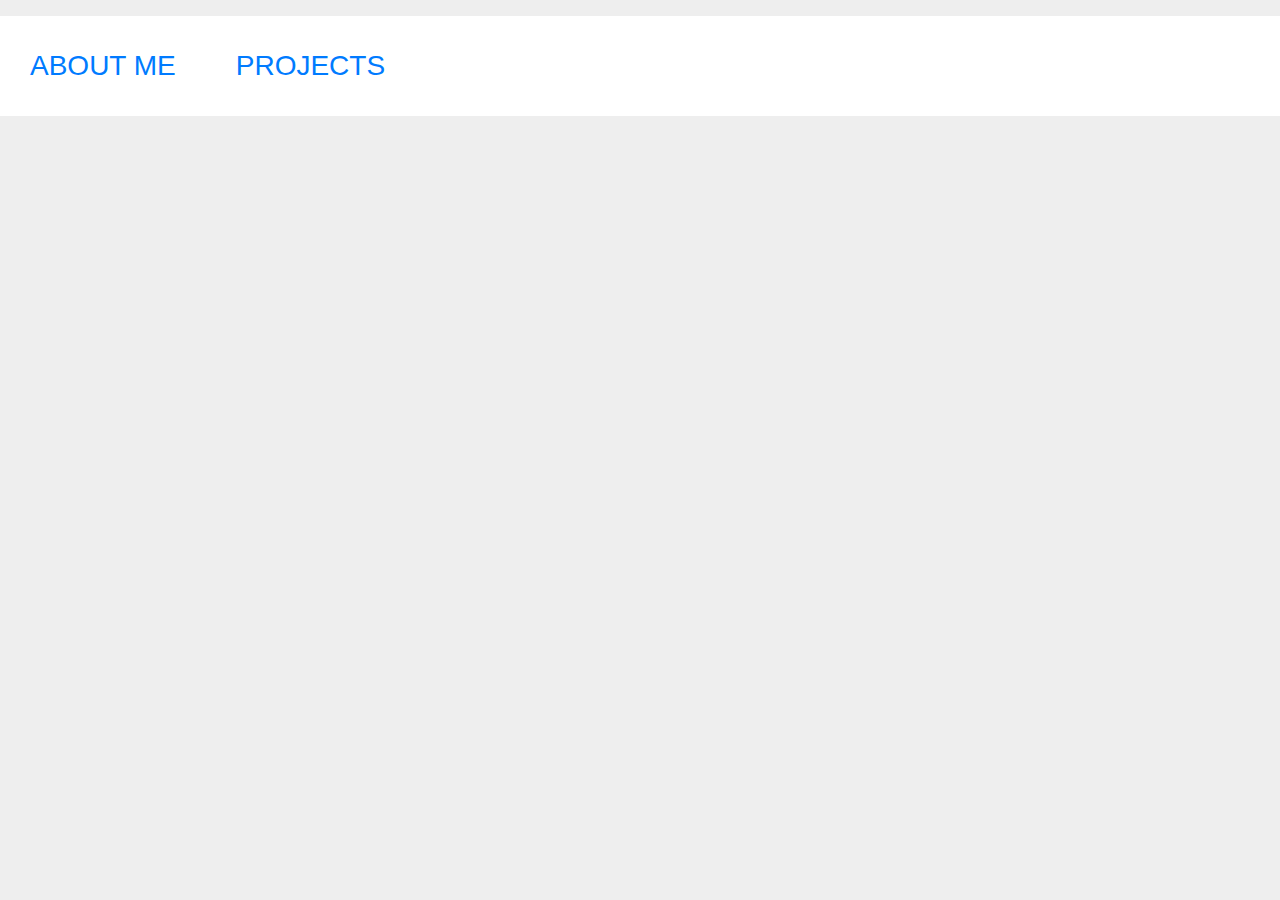
==== index.html @ ccf60d38 "this is the first commit of the day. it fixes font size and title across the links" ====
<!DOCTYPE html>
    <html lang="en">
    <head>
      <meta charset="UTF-8">
      <meta name="viewport" content="width=device-width, initial-scale=1.0">
      <link href="css/bootstrap.css" rel ="stylesheet" type="text/css" media="all">
      <link href="css/styles.css" rel="stylesheet" type="text/css" media="all"> 
      <title>MAIN</title>
      <style></style>
    </head>
    <body
      <nav>
        <ul>
          <li><a href="aboutme.html">ABOUT ME</a></li>
          <li><a href="projects.html">PROJECTS</a></li>
        </ul> 
      </nav>
      <nav>
        
      </nav>
    </body>
    </html>
---- css/styles.css ----
* {
  margin: 0%;
  padding: 0%;
}

body {
  background-color: #eee;
}

nav {
  width: 100;
  height: 100px;
  background-color: #fff;
}

ul {
}

Ul li {
  list-style: none;
  display: inline-block;
  float: left;
  line-height: 100px;
}

Ul li a {
  display: block;
  text-decoration: none;
  font-size: 28px;
  font-family: Impact, Haettenschweiler, "Arial Narrow Bold", sans-serif;
  color: 11ee1e;
  padding: 0 30px;
}

Ul li a:hover {
  color: black;
  display: block;
  text-decoration: none;
  font-size: 28px;
  font-family: Impact, Haettenschweiler, "Arial Narrow Bold", sans-serif;
  color: 11ee1e;
  padding: 0 40px;
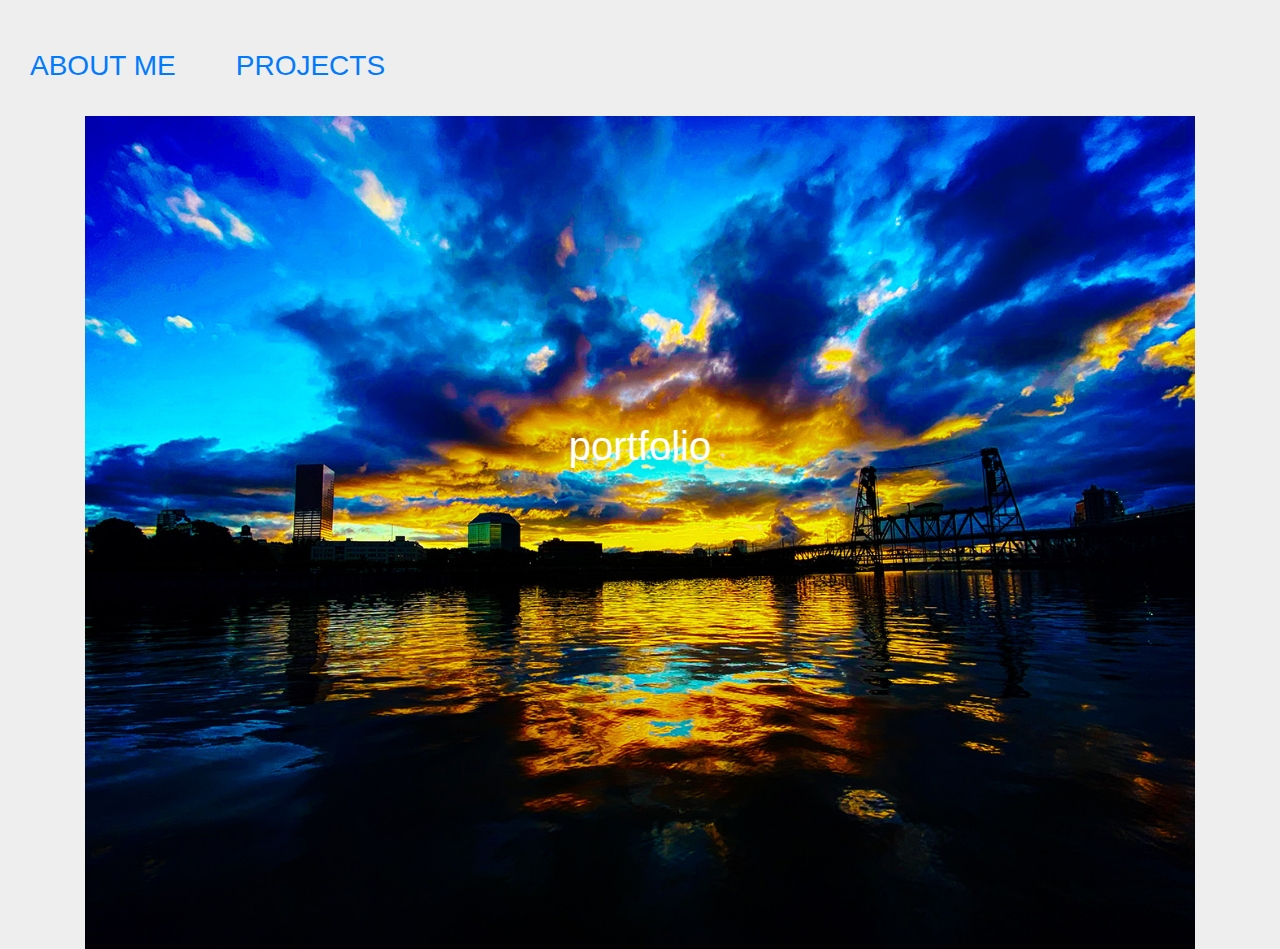
==== commit 30405a69: "this resizes images in index.html and projects.html as well as adds title to index" ====
--- a/index.html
+++ b/index.html
@@ -15,8 +15,11 @@
           <li><a href="projects.html">PROJECTS</a></li>
         </ul> 
       </nav>
-      <nav>
-        
-      </nav>
+        <div class="container">
+          <img class="hero-image" src="images/pic1.jpg" alt="picture of downtown Portland Oregon at sunset">
+        </div>
+        <div class="hero-text">
+          <h1>portfolio</h1> 
+        </div>
     </body>
     </html>
--- a/css/styles.css
+++ b/css/styles.css
@@ -5,6 +5,11 @@
 
 body {
   background-color: #eee;
+}
+
+body,
+html {
+  height: 100%;
 }
 
 nav {
@@ -40,5 +45,23 @@
   font-family: Impact, Haettenschweiler, "Arial Narrow Bold", sans-serif;
   color: 11ee1e;
   padding: 0 40px;
+}
+.hero-image{
+  width: 200px;
+  margin-top: 0px;
+	margin-right: 0px;
+	margin-bottom: 0px;
+	margin-left: 0px;
+	width: 100%;
+	
+}
 
-
+.hero-text {
+  font: impact;
+  text-align: center;
+  position: absolute;
+  top: 50%;
+  left: 50%;
+  transform: translate(-50%, -50%);
+  color: white;
+}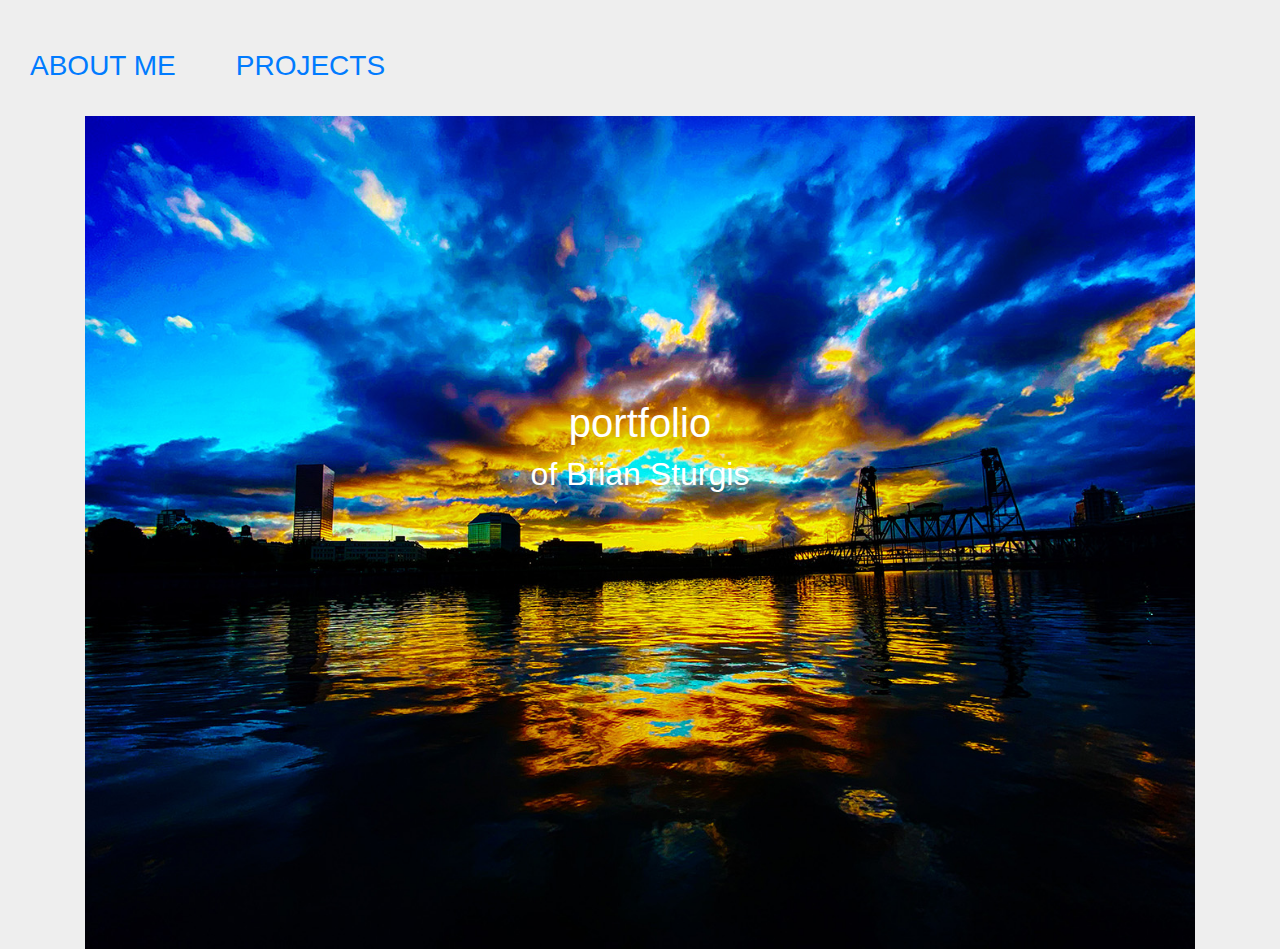
==== commit eb80b58e: "this updates link resizing when hover" ====
--- a/index.html
+++ b/index.html
@@ -20,6 +20,7 @@
         </div>
         <div class="hero-text">
           <h1>portfolio</h1> 
+          <h2>of Brian Sturgis</h2>
         </div>
     </body>
     </html>
--- a/css/styles.css
+++ b/css/styles.css
@@ -2,21 +2,29 @@
   margin: 0%;
   padding: 0%;
 }
+nav {
+  width: 100;
+  height: 100px;
+  background-color: black;
+}
 
 body {
   background-color: #eee;
+  height: 100;
 }
 
-body,
-html {
-  height: 100%;
+.hero-text {
+  display: block;
+  color: white;
+  font: impact;
+  font-size: 20px;
+  text-align: center;
+  position: absolute;
+  top: 50%;
+  left: 50%;
+  transform: translate(-50%, -50%);
 }
 
-nav {
-  width: 100;
-  height: 100px;
-  background-color: #fff;
-}
 
 ul {
 }
@@ -41,13 +49,12 @@
   color: black;
   display: block;
   text-decoration: none;
-  font-size: 28px;
+  font-size: 38px;
   font-family: Impact, Haettenschweiler, "Arial Narrow Bold", sans-serif;
   color: 11ee1e;
   padding: 0 40px;
 }
-.hero-image{
-  width: 200px;
+.hero-image {
   margin-top: 0px;
 	margin-right: 0px;
 	margin-bottom: 0px;
@@ -56,12 +63,3 @@
 	
 }
 
-.hero-text {
-  font: impact;
-  text-align: center;
-  position: absolute;
-  top: 50%;
-  left: 50%;
-  transform: translate(-50%, -50%);
-  color: white;
-}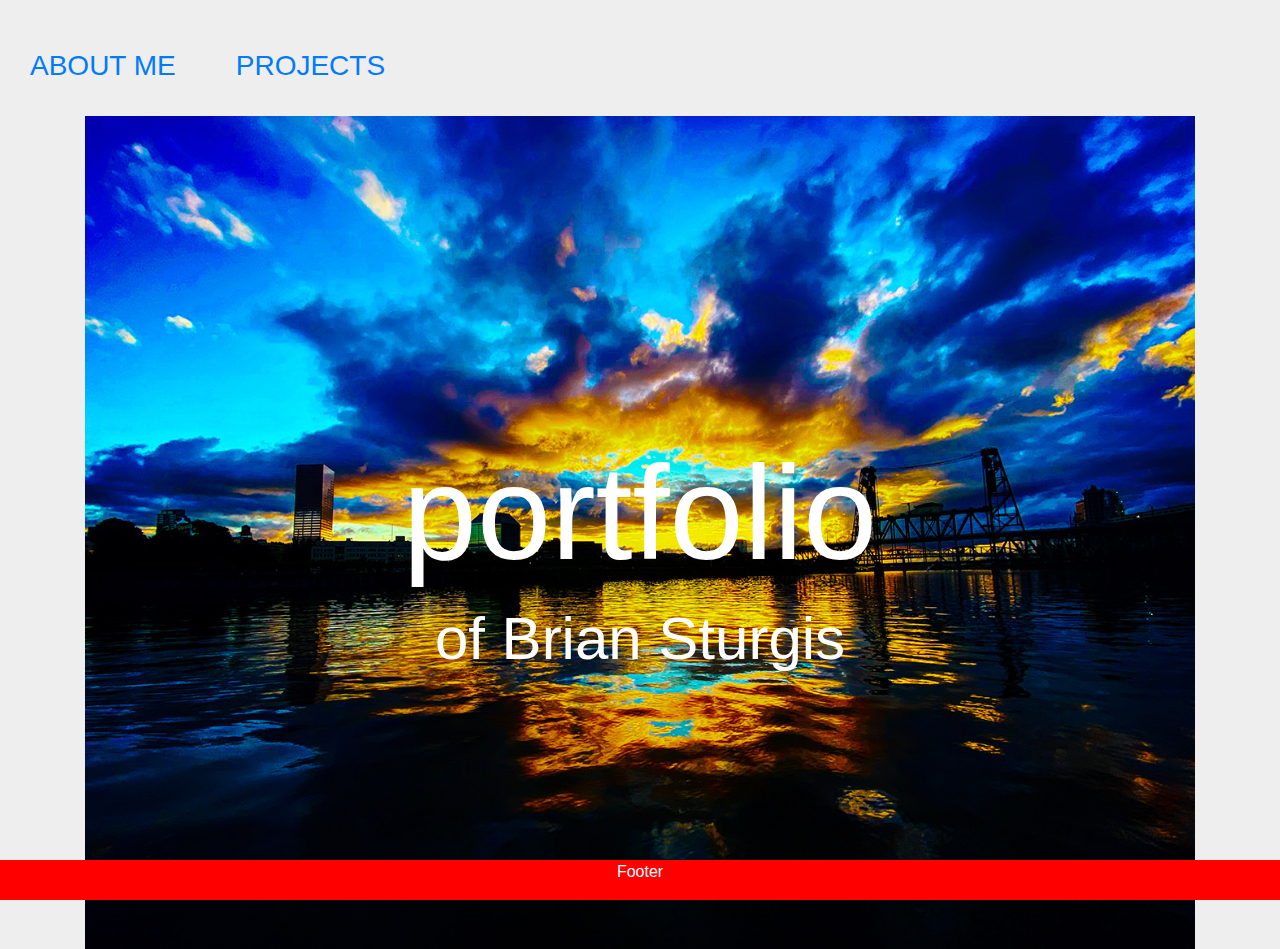
==== commit 9c0cf16b: "this cleans up code and does more image resizing to index.html" ====
--- a/index.html
+++ b/index.html
@@ -6,7 +6,17 @@
       <link href="css/bootstrap.css" rel ="stylesheet" type="text/css" media="all">
       <link href="css/styles.css" rel="stylesheet" type="text/css" media="all"> 
       <title>MAIN</title>
-      <style></style>
+      <style>
+        .footer {
+          position: fixed;
+          left: 0;
+          bottom: 0;
+          width: 100%;
+          background-color: red;
+          color: white;
+          text-align: center;
+          }
+      </style>
     </head>
     <body
       <nav>
@@ -15,6 +25,9 @@
           <li><a href="projects.html">PROJECTS</a></li>
         </ul> 
       </nav>
+      <div class="footer">
+        <p>Footer</p>
+      </div>
         <div class="container">
           <img class="hero-image" src="images/pic1.jpg" alt="picture of downtown Portland Oregon at sunset">
         </div>
@@ -22,5 +35,9 @@
           <h1>portfolio</h1> 
           <h2>of Brian Sturgis</h2>
         </div>
+
+      
+
+
     </body>
     </html>
--- a/css/styles.css
+++ b/css/styles.css
@@ -8,23 +8,38 @@
   background-color: black;
 }
 
+
 body {
   background-color: #eee;
   height: 100;
 }
-
-.hero-text {
+.container h1, h2 {
+  size: 50%;
+  
+}
+.hero-text h1 {
   display: block;
   color: white;
   font: impact;
-  font-size: 20px;
+  font-size: 100pt;
   text-align: center;
   position: absolute;
-  top: 50%;
+  top: 57%;
   left: 50%;
   transform: translate(-50%, -50%);
 }
 
+.hero-text h2 {
+  display: block;
+  color: white;
+  font: impact;
+  font-size: 45pt;
+  text-align: center;
+  position: absolute;
+  top: 71%;
+  left: 50%;
+  transform: translate(-50%, -50%);
+}
 
 ul {
 }
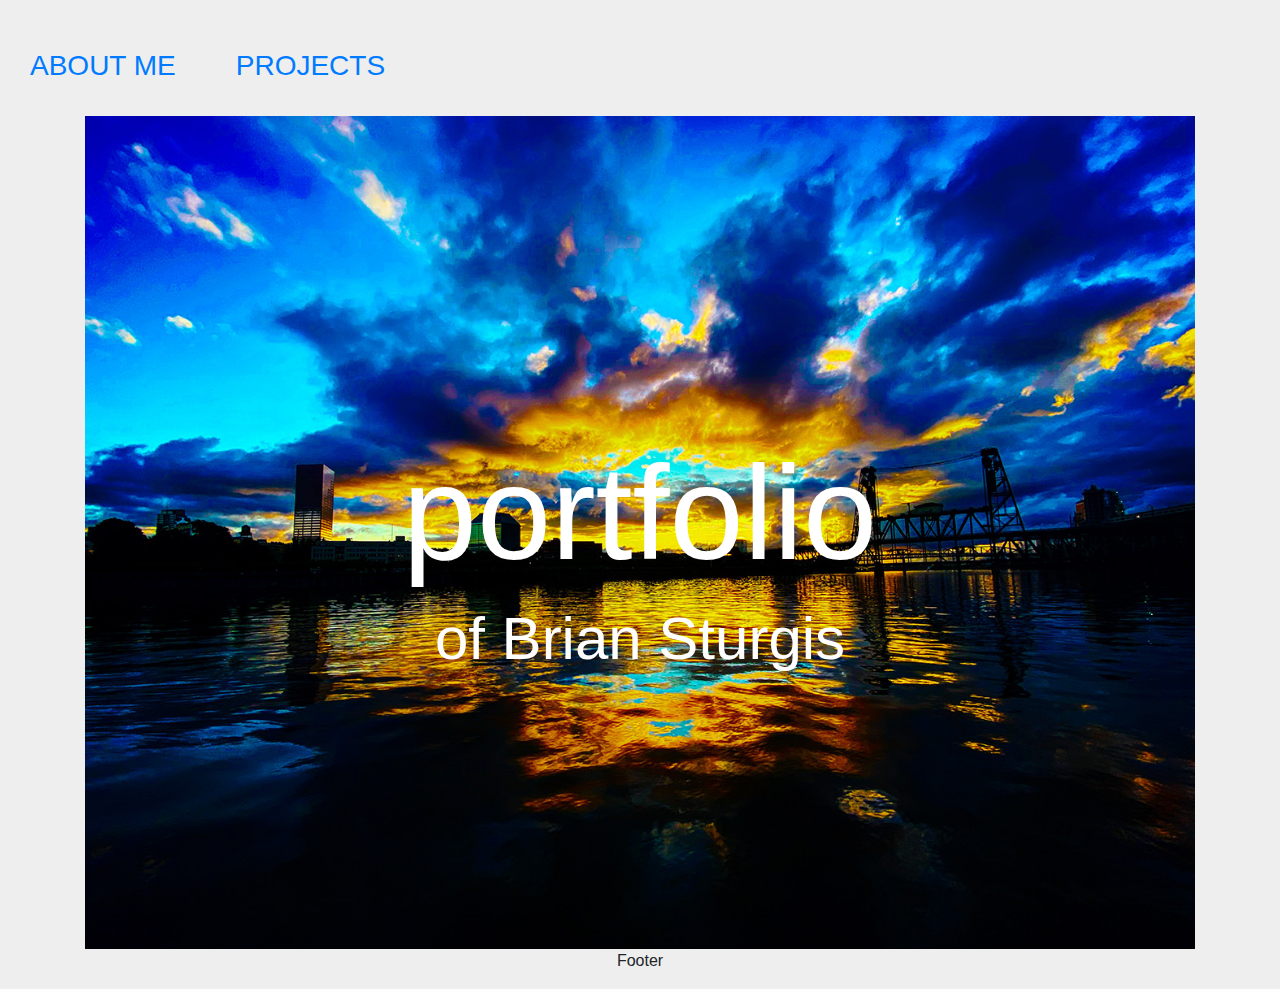
==== commit 6ec401d0: "this adds a footer to all three html files" ====
--- a/index.html
+++ b/index.html
@@ -7,15 +7,7 @@
       <link href="css/styles.css" rel="stylesheet" type="text/css" media="all"> 
       <title>MAIN</title>
       <style>
-        .footer {
-          position: fixed;
-          left: 0;
-          bottom: 0;
-          width: 100%;
-          background-color: red;
-          color: white;
-          text-align: center;
-          }
+        
       </style>
     </head>
     <body
@@ -25,9 +17,6 @@
           <li><a href="projects.html">PROJECTS</a></li>
         </ul> 
       </nav>
-      <div class="footer">
-        <p>Footer</p>
-      </div>
         <div class="container">
           <img class="hero-image" src="images/pic1.jpg" alt="picture of downtown Portland Oregon at sunset">
         </div>
@@ -38,6 +27,8 @@
 
       
 
-
+        <div class="footer">
+          <p>Footer</p>
+        </div>
     </body>
     </html>
--- a/css/styles.css
+++ b/css/styles.css
@@ -77,4 +77,6 @@
 	width: 100%;
 	
 }
-
+div, footer{
+  text-align: center;
+}
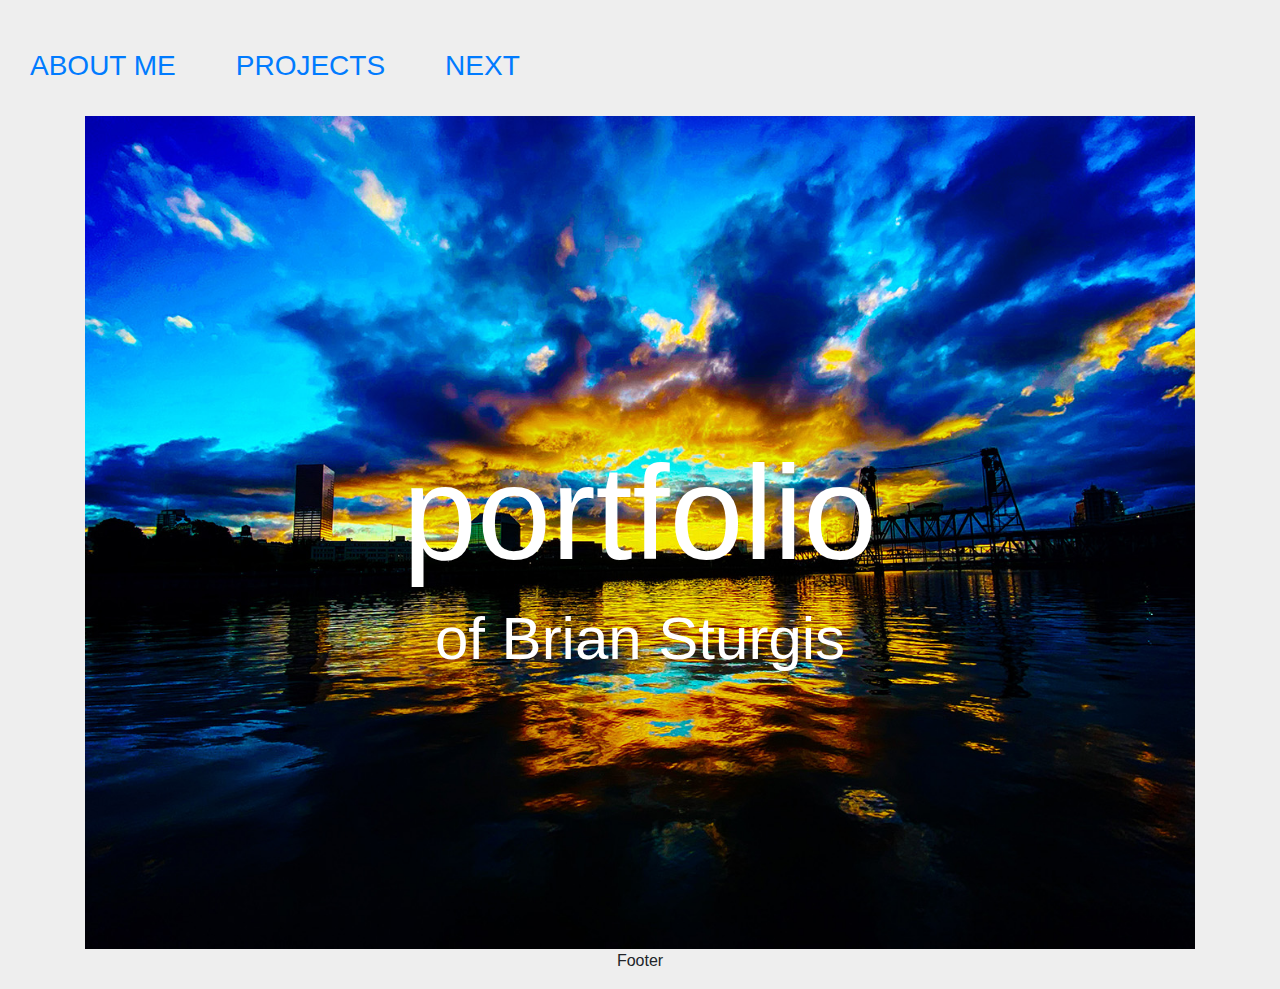
==== commit 683b87fe: "added a another link to each HTML call Next" ====
--- a/index.html
+++ b/index.html
@@ -15,6 +15,7 @@
         <ul>
           <li><a href="aboutme.html">ABOUT ME</a></li>
           <li><a href="projects.html">PROJECTS</a></li>
+          <li><a href="aboutme.html">NEXT</a></li>
         </ul> 
       </nav>
         <div class="container">
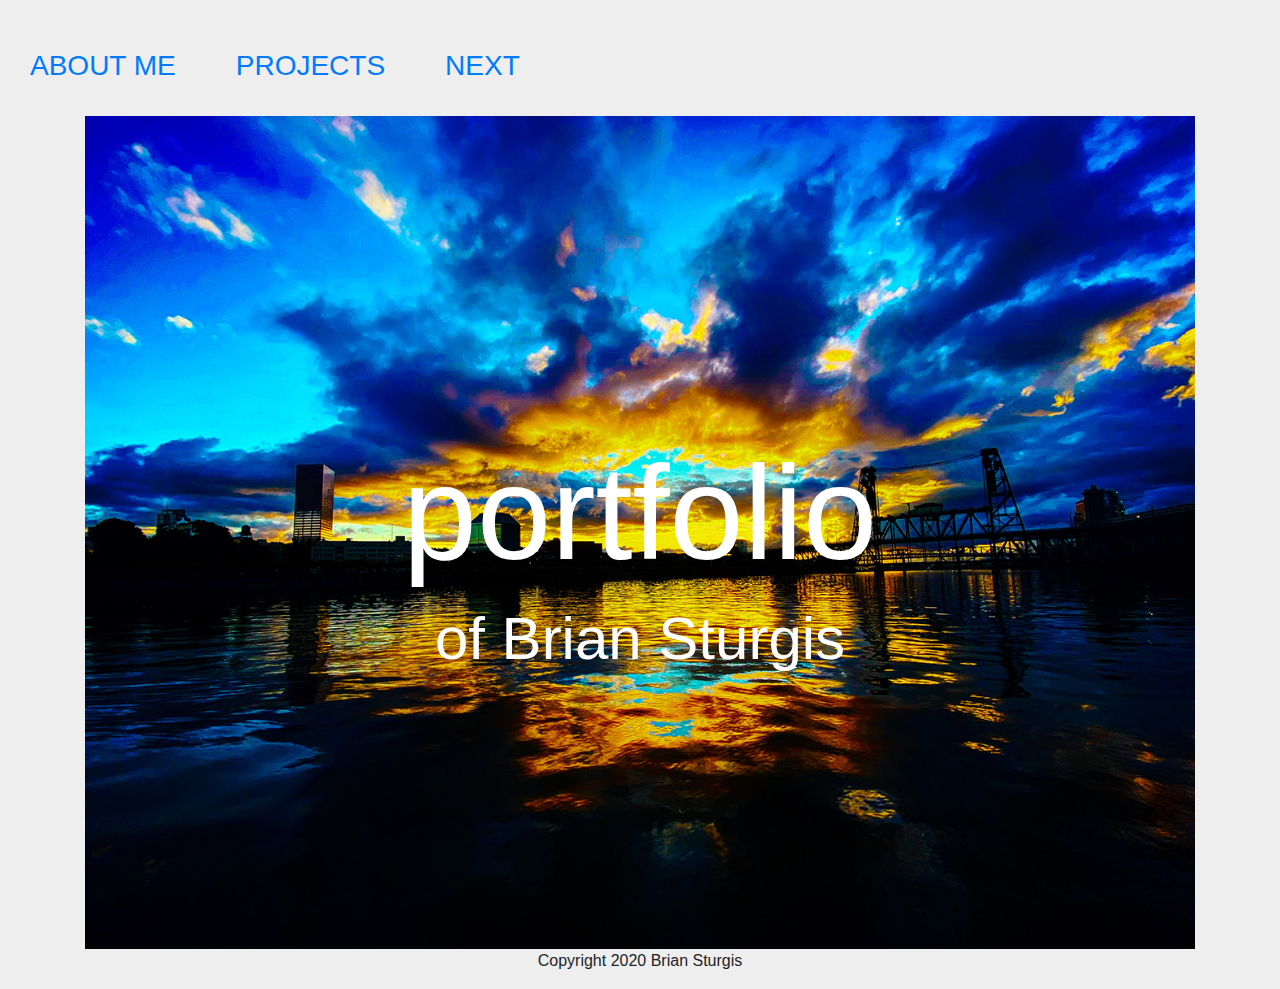
==== commit 9bd6a7ce: "this is an update to the branches, updating gh-pages, and adding 3 working files to save the master " ====
--- a/index.html
+++ b/index.html
@@ -29,7 +29,7 @@
       
 
         <div class="footer">
-          <p>Footer</p>
+          <p>Copyright 2020 Brian Sturgis</p>
         </div>
     </body>
     </html>
--- a/css/styles.css
+++ b/css/styles.css
@@ -77,6 +77,7 @@
 	width: 100%;
 	
 }
-div, footer{
+.footer {
   text-align: center;
 }
+  
